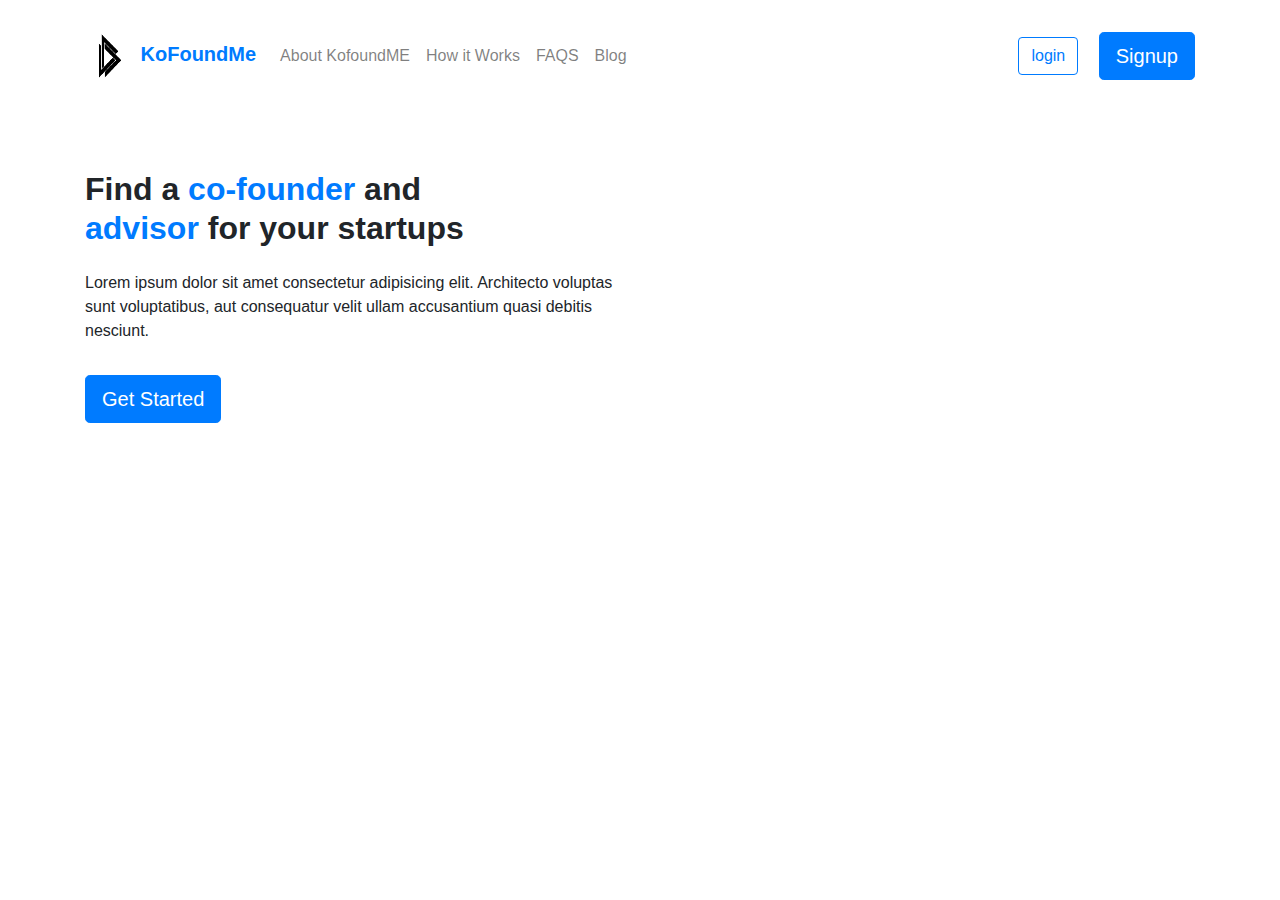
==== index.html @ 96fd498a "first commit landing page" ====
<!DOCTYPE html>
<html lang="en">

<head>
    <meta charset="UTF-8">
    <meta name="viewport" content="width=device-width, initial-scale=1.0">
    <!-- bootstrap -->
    <link rel="stylesheet" href="https://stackpath.bootstrapcdn.com/bootstrap/4.5.2/css/bootstrap.min.css"
        integrity="sha384-JcKb8q3iqJ61gNV9KGb8thSsNjpSL0n8PARn9HuZOnIxN0hoP+VmmDGMN5t9UJ0Z" crossorigin="anonymous">
    <link rel="stylesheet" href="styles.css">
    <title>Document</title>
</head>

<body>
    <header>
        <!-- NAv BAr -->
        <nav class="navbar navbar-expand-lg navbar-light ">
            <div class="container">
                <a class="navbar-brand text-primary font-weight-bolder" href="#">
                    <!-- logo link -->
                    <img src="[data-uri]"
                        width="50" height="50" alt="" loading="lazy"> <span >KoFoundMe</span> </a>




                <!-- <button class="navbar-toggler" type="button" data-toggle="collapse" data-target="#navbarSupportedContent" aria-controls="navbarSupportedContent" aria-expanded="false" aria-label="Toggle navigation">
          !-- <span class="navbar-toggler-icon"></span> 
          <span class="bg-primary">MENU  <i class="fas fa-bars"></i></span>
        </button> -->


                <button
                    class="navbar-toggler navbar-toggler-right text-uppercase font-weight-bold bg-primary text-white rounded"
                    type="button" data-toggle="collapse" data-target="#navbarSupportedContent"
                    aria-controls="navbarSupportedContent" aria-expanded="false" aria-label="Toggle navigation">
                    Menu
                    <i class="fas fa-bars"></i>
                </button>

                <div class="collapse navbar-collapse " id="navbarSupportedContent">
                    <ul class="navbar-nav mr-auto">
                        <li class="nav-item ">
                            <a class="nav-link" href="#">About KofoundME </a>
                            <!-- <span class="sr-only">(current)</span> -->
                        </li>

                        <li class="nav-item">
                            <a class="nav-link" href="#">How it Works</a>
                        </li>

                        <li class="nav-item">
                            <a class="nav-link" href="#">FAQS</a>
                        </li>

                        <li class="nav-item">
                            <a class="nav-link" href="#">Blog</a>
                        </li>

                    </ul>

                    <div class="btn-style ">
                        <button class="btn btn-outline-primary btn-md my-2 my-sm-0 mr-2" type="submit">login</button>

                        <button class="btn  my-2 my-sm-0 btn-lg btn-primary  ml-2" type="submit">Signup</button>

                    </div>

    

                </div>
            </div>
        </nav>

    </header>

<!-- <div>
    <img src="https://encrypted-tbn0.gstatic.com/images?q=tbn%3AANd9GcTXpvKcmVN60llrAlyy8O0SJaYElTU6sZR4gw&usqp=CAU" alt="">
</div> -->

    <!-- END OF NAV BAR -->

    <!-- mainbody -->
    <div class="container-fluid main-body">
        <div class="container">
            <div class="row">
            <div class="main-body-left col-md-6">
                <h2 class="font-weight-bold pb-3">Find a <span class="text-primary">co-founder</span> and  <br> <span class="text-primary"> advisor</span> for your startups</h2>

                <p>
                    Lorem ipsum dolor sit amet consectetur adipisicing elit. Architecto voluptas sunt voluptatibus, aut consequatur velit ullam accusantium quasi debitis nesciunt.
                </p>

                <button class="btn btn-lg btn-primary text-white w-40 my-btn mt-3 mb-3"> <a href="./kofoundme.html">Get
                        Started</a></button>


            </div>

            <div class="main-body-right col-md-6 ">
                <img  src="https://images.pexels.com/photos/1181406/pexels-photo-1181406.jpeg?auto=compress&cs=tinysrgb&dpr=1&w=500"
                    alt="" class="pic-1">

            </div>
            </div>
        </div>
    </div>

</body>


<!-- JS, Popper.js, and jQuery -->
<script src="https://code.jquery.com/jquery-3.5.1.slim.min.js"
    integrity="sha384-DfXdz2htPH0lsSSs5nCTpuj/zy4C+OGpamoFVy38MVBnE+IbbVYUew+OrCXaRkfj" crossorigin="anonymous">
</script>
<script src="https://cdn.jsdelivr.net/npm/popper.js@1.16.1/dist/umd/popper.min.js"
    integrity="sha384-9/reFTGAW83EW2RDu2S0VKaIzap3H66lZH81PoYlFhbGU+6BZp6G7niu735Sk7lN" crossorigin="anonymous">
</script>
<script src="https://stackpath.bootstrapcdn.com/bootstrap/4.5.2/js/bootstrap.min.js"
    integrity="sha384-B4gt1jrGC7Jh4AgTPSdUtOBvfO8shuf57BaghqFfPlYxofvL8/KUEfYiJOMMV+rV" crossorigin="anonymous">
</script>

</html>
---- styles.css ----
/* STYLES */

*{
box-sizing: border-box;
margin: 0;
padding: 0;
}
/*  */

/* LANDING PAGE CSS */

/* NAV BAR */
nav {
    padding-top: 2% !important;
}

.brandname {
    font-weight: bold;
}

/* MAIN BODY */

.main-body {
    margin-top: 6%;
    margin-bottom: 10%;
}


.main-body-right img {
border-radius: 5px;
margin: auto;
width: 100%;
}

 
button a {
    text-decoration: none !important;
    color: white !important;
    
}
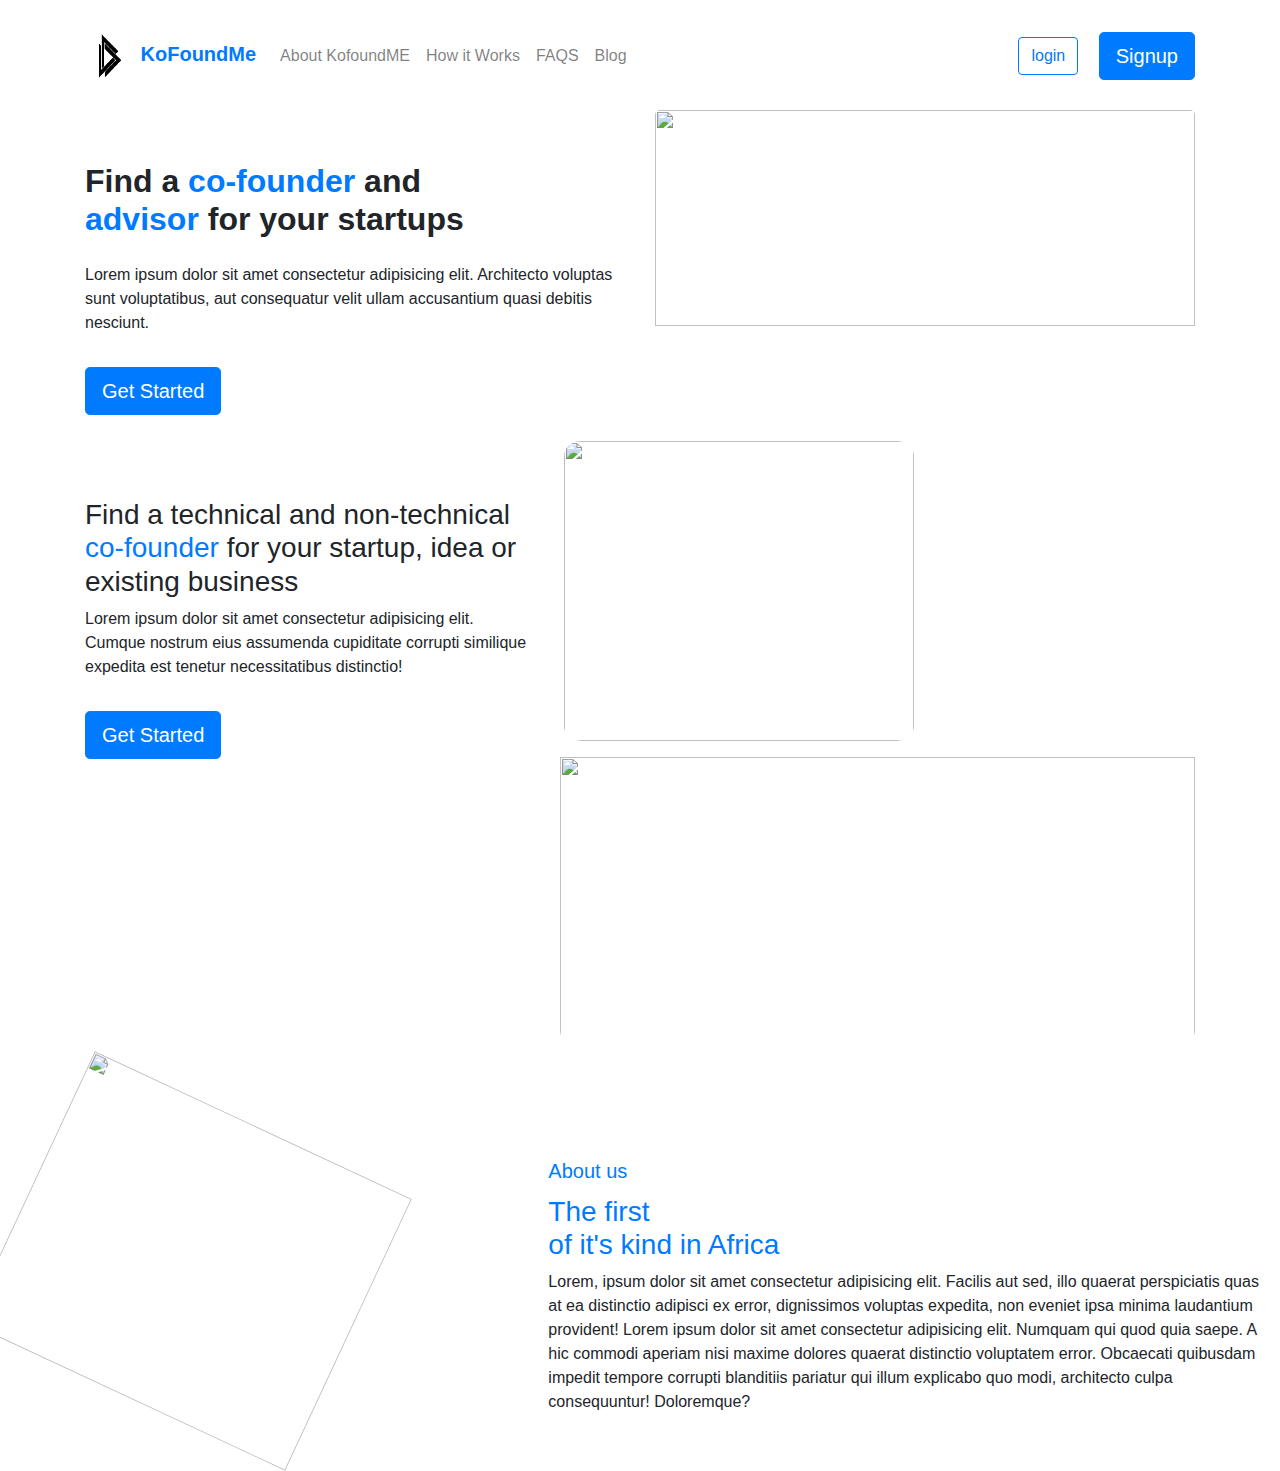
==== commit cea42967: "added a footer aNDADDED MORE CONTENT To the landing page" ====
--- a/index.html
+++ b/index.html
@@ -8,7 +8,7 @@
     <link rel="stylesheet" href="https://stackpath.bootstrapcdn.com/bootstrap/4.5.2/css/bootstrap.min.css"
         integrity="sha384-JcKb8q3iqJ61gNV9KGb8thSsNjpSL0n8PARn9HuZOnIxN0hoP+VmmDGMN5t9UJ0Z" crossorigin="anonymous">
     <link rel="stylesheet" href="styles.css">
-    <title>Document</title>
+    <title>ko-found me</title>
 </head>
 
 <body>
@@ -71,8 +71,10 @@
                 </div>
             </div>
         </nav>
+<!-- end of nav. -->
+    </header>
 
-    </header>
+    <!-- https://www.freepik.com/free-vector/website-creator-concept-illustration_9233826.htm -->
 
 <!-- <div>
     <img src="https://encrypted-tbn0.gstatic.com/images?q=tbn%3AANd9GcTXpvKcmVN60llrAlyy8O0SJaYElTU6sZR4gw&usqp=CAU" alt="">
@@ -98,7 +100,7 @@
             </div>
 
             <div class="main-body-right col-md-6 ">
-                <img  src="https://images.pexels.com/photos/1181406/pexels-photo-1181406.jpeg?auto=compress&cs=tinysrgb&dpr=1&w=500"
+                <img  src="https://image.freepik.com/free-vector/website-creator-concept-illustration_114360-2766.jpg"
                     alt="" class="pic-1">
 
             </div>
@@ -106,7 +108,80 @@
         </div>
     </div>
 
+<!-- continuation -->
+
+<section class="main-page container-fluid">
+    <div class="container">
+        <div class="row">
+            <div class="main-page-left col-md-5 col-sm-12">
+                <h3 class="">
+                    Find a technical and non-technical <br><span class="text-primary">co-founder</span> for your
+                    startup, idea or existing business
+                </h3>
+
+                <p>
+                    Lorem ipsum dolor sit amet consectetur adipisicing elit. Cumque nostrum eius assumenda
+                    cupiditate corrupti similique expedita est tenetur necessitatibus distinctio!
+                </p>
+
+                <button class="btn btn-lg btn-primary text-white w-40 my-btn mt-3 mb-3"> <a
+                        href="./kofoundme.html">Get
+                        Started</a></button>
+            </div>
+
+            <div class="main-page-right col-md-7 col-sm-12  ">
+                <div class="side-pic">
+                    <img class="pict-1"
+                        src="https://t3.ftcdn.net/jpg/03/35/52/20/240_F_335522089_IRQYUQQSox6yd3lszLpvC5RHlZ9fQyBZ.jpg"
+                        alt="">
+                    <img class="pict-2"
+                        src="https://img.freepik.com/free-vector/multitasking-concept-illustration-character_23-2148403716.jpg?size=626&ext=jpg&ga=GA1.2.1916423550.1592479350"
+                        alt="">
+                </div>
+                <div class="clr"></div>
+                <div>
+                    <img class="final-img pt-3"
+                        src="https://image.freepik.com/free-vector/business-idea-concept-with-people_52683-28609.jpg"
+                        alt="">
+                </div>
+            </div>
+        </div>
+    </div>
+    </div>
+    </div>
+</section>
+
+
+
+
+
+<div class="container-fluid push">
+    <div class="row">
+        <div class="col-md-5 ">
+            <img class="picture"
+                src="https://img.freepik.com/free-vector/people-using-online-apps-set_74855-4457.jpg?size=626&ext=jpg&ga=GA1.2.1916423550.1592479350">
+        </div>
+        <div class="col-md-7 ">
+            <h5 class="text-primary pt-5 ">
+                About us
+            </h5>
+
+            <h3 class="text-primary pt-1">
+                The first <br> of it's kind in Africa
+            </h3>
+
+            <p>
+                Lorem, ipsum dolor sit amet consectetur adipisicing elit. Facilis aut sed, illo quaerat perspiciatis
+                quas at ea distinctio adipisci ex error, dignissimos voluptas expedita, non eveniet ipsa minima
+                laudantium provident! Lorem ipsum dolor sit amet consectetur adipisicing elit. Numquam qui quod quia saepe. A hic commodi aperiam nisi maxime dolores quaerat distinctio voluptatem error. Obcaecati quibusdam impedit tempore corrupti blanditiis pariatur qui illum explicabo quo modi, architecto culpa consequuntur! Doloremque?
+            </p>
+        </div>
+    </div>
+</div>
+
 </body>
+
+<!-- https://images.pexels.com/photos/1181406/pexels-photo-1181406.jpeg?auto=compress&cs=tinysrgb&dpr=1&w=500 -->
 
 
 <!-- JS, Popper.js, and jQuery -->
--- a/styles.css
+++ b/styles.css
@@ -1,10 +1,17 @@
 /* STYLES */
 
-*{
-box-sizing: border-box;
-margin: 0;
-padding: 0;
+* {
+    box-sizing: border-box;
+    margin: 0;
+    padding: 0;
 }
+
+
+
+/* .container-fluid {
+    padding: 3% 3% 7%;
+}  */
+
 /*  */
 
 /* LANDING PAGE CSS */
@@ -20,21 +27,108 @@
 
 /* MAIN BODY */
 
+.pic-1 {
+    height: 80%;
+    padding-top: 0;
+}
+
 .main-body {
+
+    margin-bottom: 10px;
+}
+
+.main-body-left {
     margin-top: 6%;
-    margin-bottom: 10%;
+}
+
+.main-body-right img {
+    border-radius: 5px;
+    margin: auto;
+    width: 100%;
+    margin-top: 3%;
 }
 
 
-.main-body-right img {
-border-radius: 5px;
-margin: auto;
-width: 100%;
-}
-
- 
 button a {
     text-decoration: none !important;
     color: white !important;
+
+}
+
+
+/* SECOND PAGE */
+/* MAIN PAGE */
+
+.main-page {
+    margin-bottom: 70px;
+}
+
+.main-page-left {
+    margin-top: 5%;
+    margin-left: 0;
+}
+
+.mainpage-right {
+    margin-top: 2%;
+    margin-right: 0;
+    width: 100%;
+}
+
+
+.pict-1 {
+    width: 250px;
+    border-radius: 5px;
     
-}+}
+
+.pict-2 {
+    width: 350px;
+    height: 300px;
+    border-radius: 5%;
+
+}
+
+.final-img {
+    width: 100%;
+    border-radius: 10px;
+    height: 300px;
+}
+
+
+/* .push {
+    pa
+} */
+
+.picture {
+    width: 350px;
+    height: 300px;
+     transform: rotate(25deg); 
+    
+}
+
+
+/* m0bile query */
+
+ @media only screen and (max-width: 568px) {
+    .pict-1 {
+        padding-top: 10%;
+        width: 45%;
+        float: left;
+    }
+
+    .pict-2 {
+        width: 45%;
+        height: 200px;
+        float: right;
+    }
+
+    .clr {
+        clear: both;
+    }
+
+    .picture {
+        width: 80%;
+    }
+} 
+
+
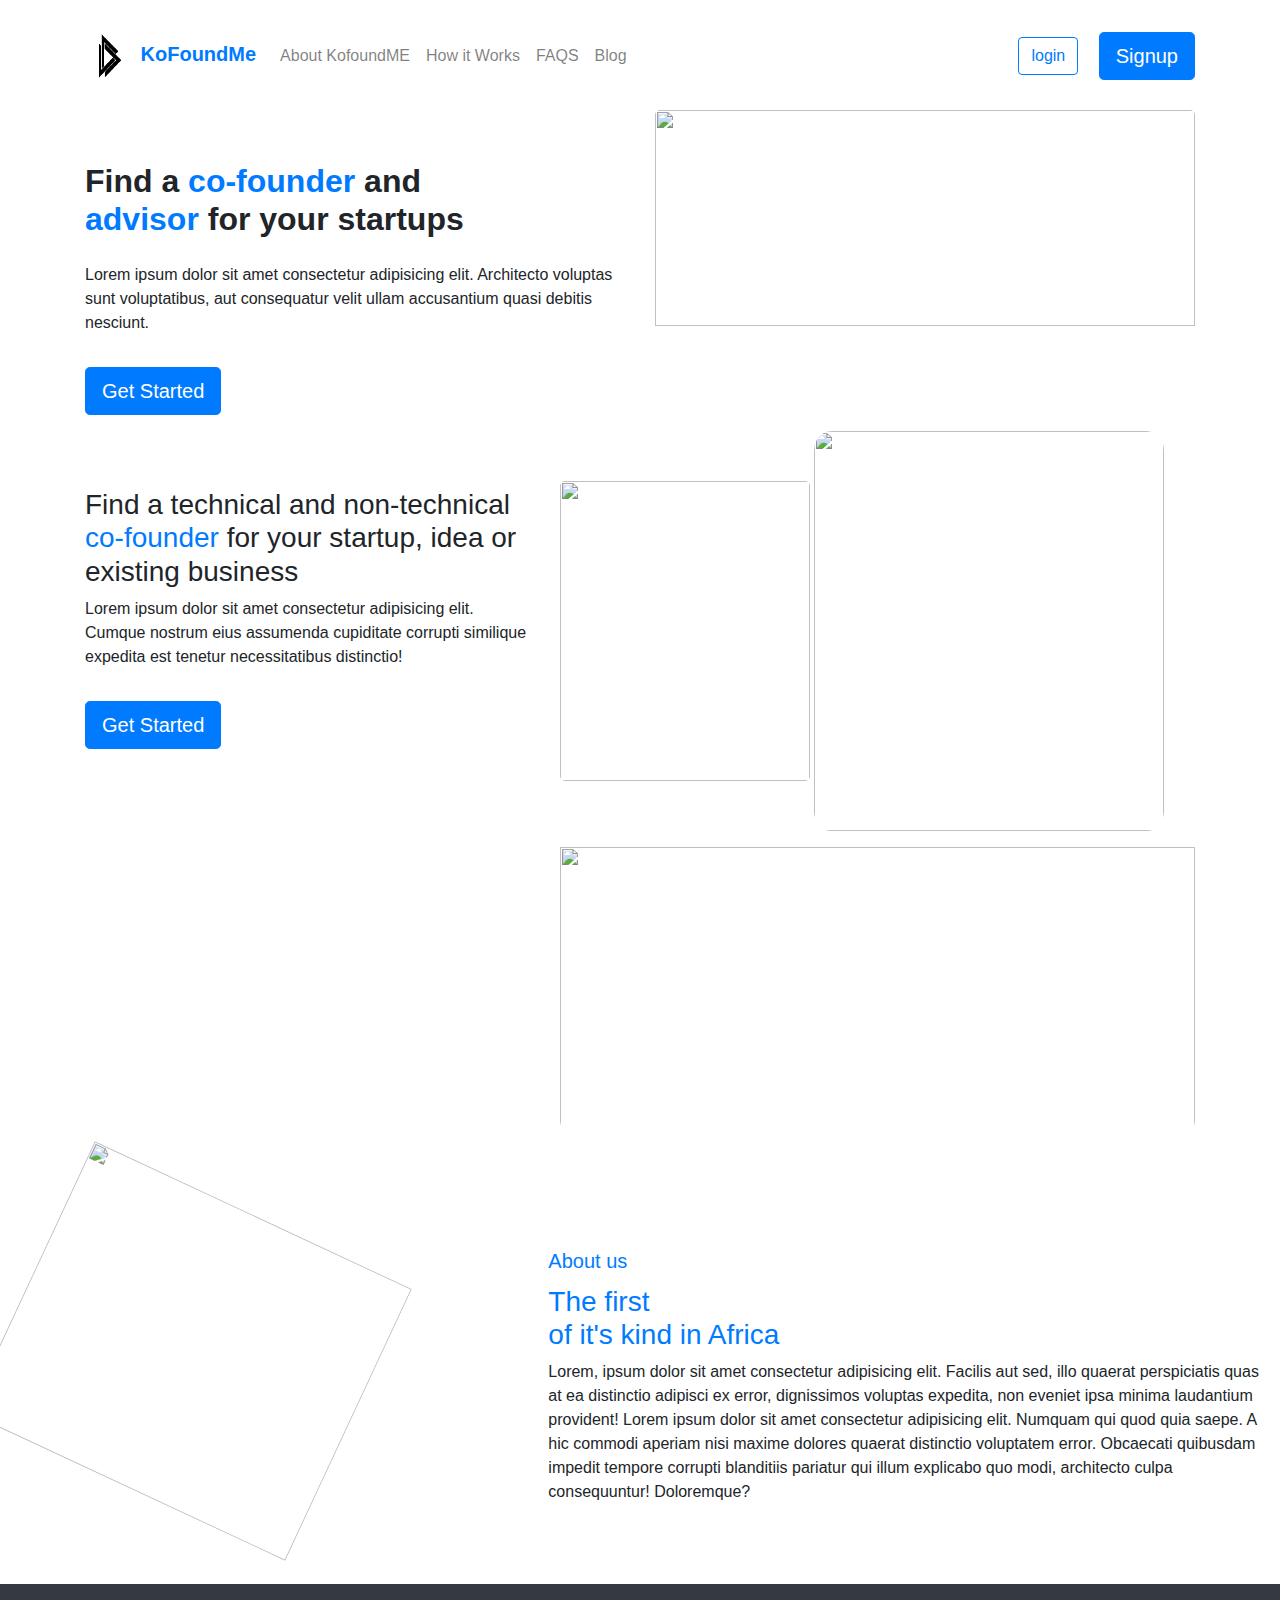
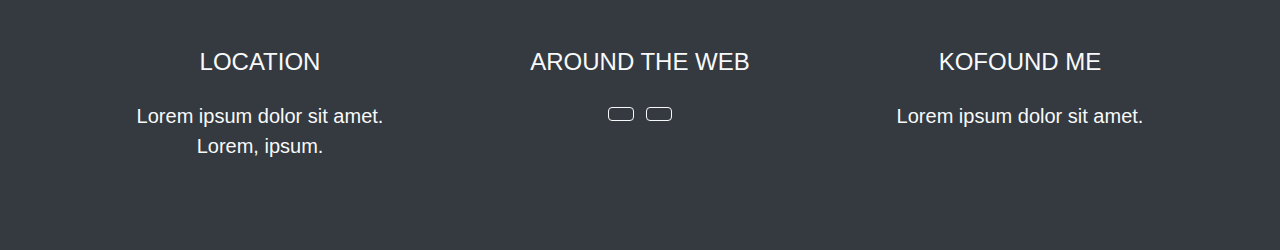
==== commit c647d2e0: "updated the pages" ====
--- a/index.html
+++ b/index.html
@@ -110,6 +110,8 @@
 
 <!-- continuation -->
 
+<main>
+
 <section class="main-page container-fluid">
     <div class="container">
         <div class="row">
@@ -131,12 +133,15 @@
 
             <div class="main-page-right col-md-7 col-sm-12  ">
                 <div class="side-pic">
+
                     <img class="pict-1"
+                    src="https://img.freepik.com/free-vector/multitasking-concept-illustration-character_23-2148403716.jpg?size=626&ext=jpg&ga=GA1.2.1916423550.1592479350"
+                    alt="">
+
+                    <img class="pict-2"
                         src="https://t3.ftcdn.net/jpg/03/35/52/20/240_F_335522089_IRQYUQQSox6yd3lszLpvC5RHlZ9fQyBZ.jpg"
                         alt="">
-                    <img class="pict-2"
-                        src="https://img.freepik.com/free-vector/multitasking-concept-illustration-character_23-2148403716.jpg?size=626&ext=jpg&ga=GA1.2.1916423550.1592479350"
-                        alt="">
+
                 </div>
                 <div class="clr"></div>
                 <div>
@@ -178,6 +183,60 @@
         </div>
     </div>
 </div>
+
+</main>
+
+ <!-- Footer-->
+    <footer class="footer text-center bg-dark text-light ">
+        <div class="container">
+            <div class="row">
+                <!-- Footer Location-->
+                <div class="col-lg-4 mb-5 mb-lg-0">
+                    <h4 class="text-uppercase mb-4">Location</h4>
+                    <p class="lead mb-0">
+                        Lorem ipsum dolor sit amet.
+                        <br />
+                        Lorem, ipsum.
+                    </p>
+
+                </div>
+                <!-- Footer Social Icons-->
+                <div class="col-lg-4 mb-5 mb-lg-0">
+                    <h4 class="text-uppercase mb-4">Around the Web</h4>
+                    <a class="btn btn-outline-light btn-social mx-1"
+                        href="#" target="_blank"><i
+                            class="fab fa-fw fa-facebook-f"></i></a>
+                    <a class="btn btn-outline-light btn-social mx-1"
+                        href="#" target="_blank"><i
+                            class="fab fa-fw fa-instagram"></i></a>
+                    <a class="#" href="mailto:s.u.global.investment@gmail.com"
+                        target="_blank"> <i class=" social-icon fas fa-envelope"> </i></a>
+                    <!-- <a class="btn btn-outline-light btn-social mx-1" href="#!"><i
+                            class="fab fa-fw fa-linkedin-in"></i></a>
+                    <a class="btn btn-outline-light btn-social mx-1" href="#!"><i class="fab fa-fw fa-dribbble"></i></a> -->
+                </div>
+                <!-- Footer About Text-->
+                <div class="col-lg-4">
+                    <h4 class="text-uppercase mb-4"> Kofound Me</h4>
+                    <p class="lead mb-0">
+                        Lorem ipsum dolor sit amet.
+                    </p>
+                </div>
+            </div>
+
+            <!-- 
+            <div class=" p-5 text-center">
+
+                <a href="#" target="_blank"> <span class="small-text p-2">Privacy Policy</span>
+                </a>
+                <a href="#" target="_blank"> <span class="small-text p-2">
+                        Terms Of Service
+                    </span>
+            </div> -->
+
+        </div>
+    </footer>
+
 
 </body>
 
--- a/styles.css
+++ b/styles.css
@@ -34,7 +34,7 @@
 
 .main-body {
 
-    margin-bottom: 10px;
+    margin-bottom: 0px;
 }
 
 .main-body-left {
@@ -43,7 +43,7 @@
 
 .main-body-right img {
     border-radius: 5px;
-    margin: auto;
+    margin-bottom:auto;
     width: 100%;
     margin-top: 3%;
 }
@@ -69,7 +69,7 @@
 }
 
 .mainpage-right {
-    margin-top: 2%;
+    margin-top: 0;
     margin-right: 0;
     width: 100%;
 }
@@ -77,13 +77,14 @@
 
 .pict-1 {
     width: 250px;
+    height: 300px;
     border-radius: 5px;
     
 }
 
 .pict-2 {
     width: 350px;
-    height: 300px;
+    height: 400px;
     border-radius: 5%;
 
 }
@@ -104,6 +105,13 @@
     height: 300px;
      transform: rotate(25deg); 
     
+}
+
+
+footer {
+    margin-top: 5%;
+    padding-top: 5%;
+    padding-bottom: 7%;
 }
 
 
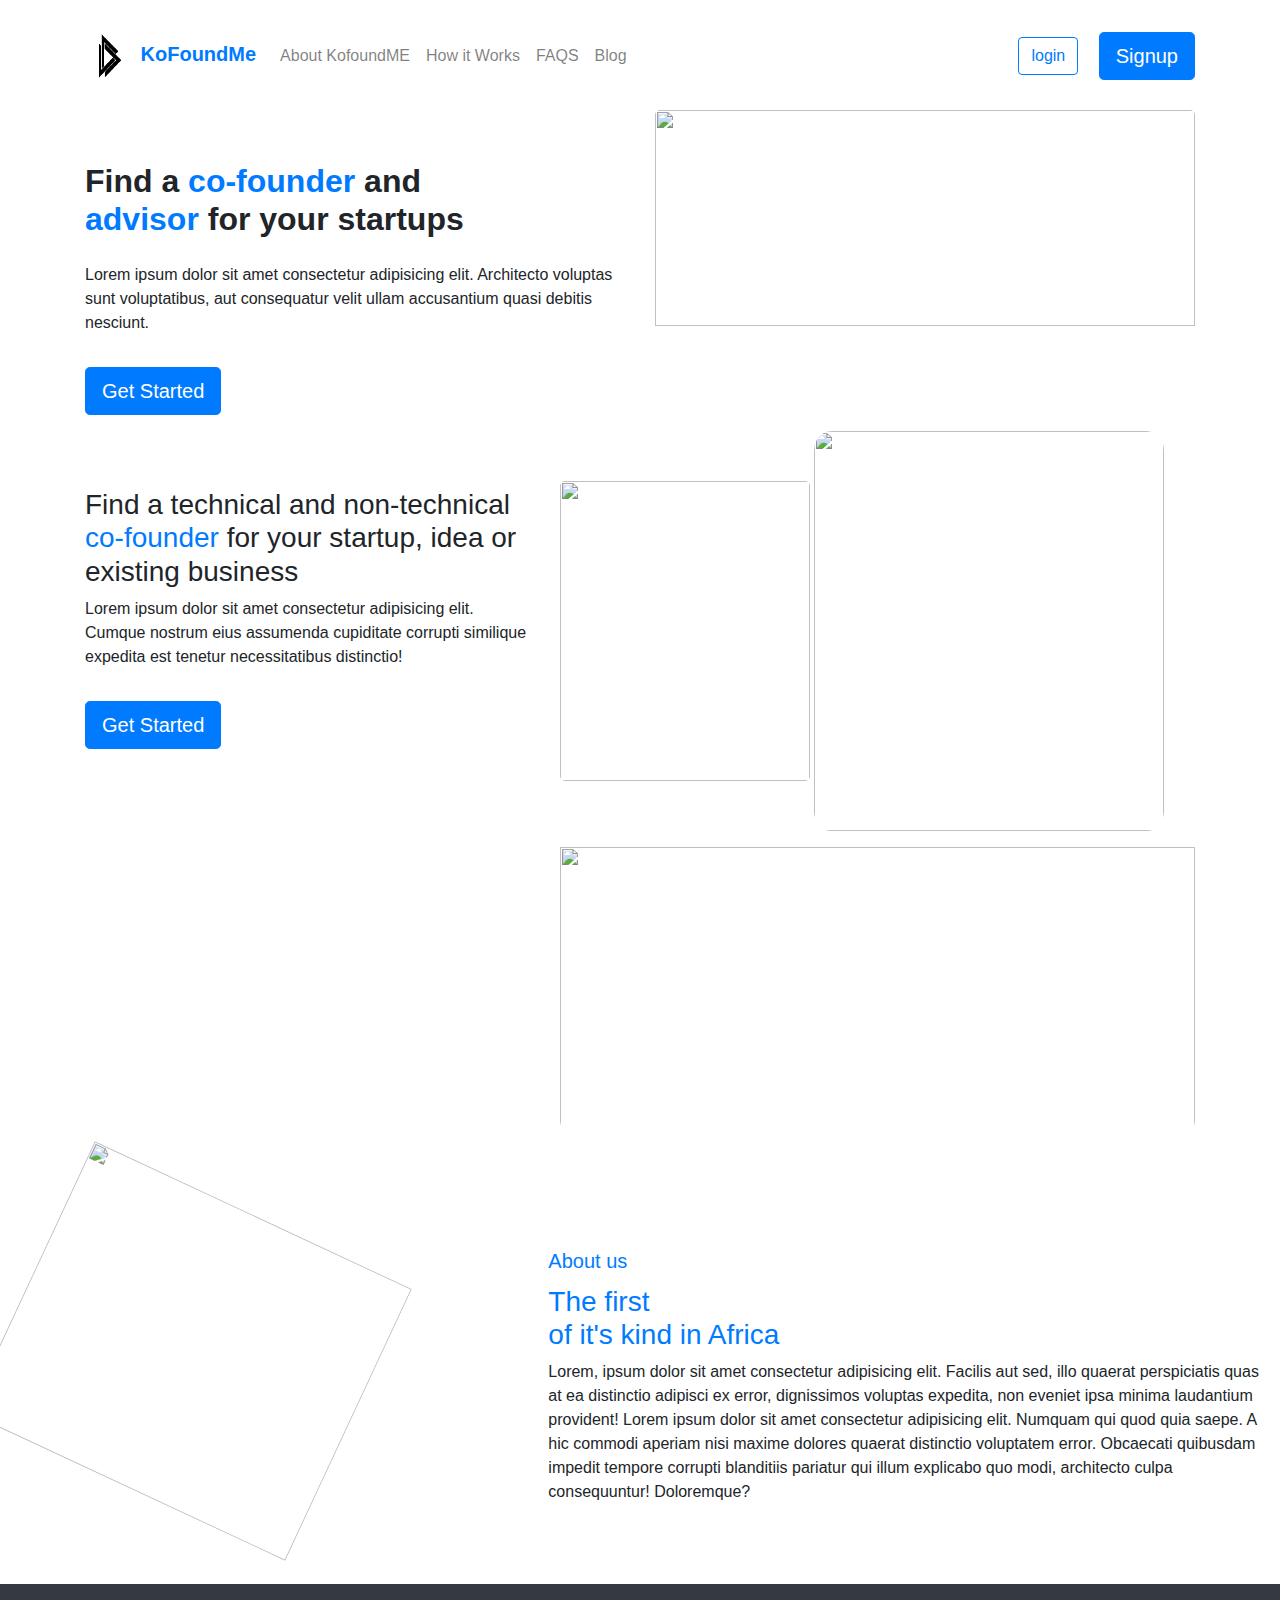
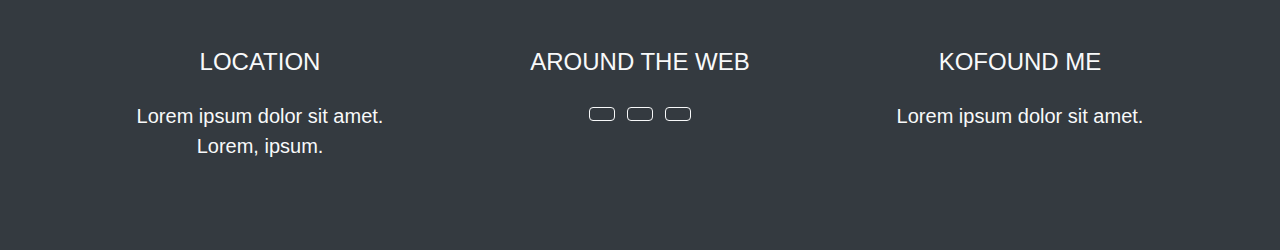
==== commit 572834e0: "added font awesome icons" ====
--- a/index.html
+++ b/index.html
@@ -4,6 +4,9 @@
 <head>
     <meta charset="UTF-8">
     <meta name="viewport" content="width=device-width, initial-scale=1.0">
+
+        <!-- Font Awesome icons (free version)-->
+        <script src="https://use.fontawesome.com/releases/v5.13.0/js/all.js" crossorigin="anonymous"></script>
     <!-- bootstrap -->
     <link rel="stylesheet" href="https://stackpath.bootstrapcdn.com/bootstrap/4.5.2/css/bootstrap.min.css"
         integrity="sha384-JcKb8q3iqJ61gNV9KGb8thSsNjpSL0n8PARn9HuZOnIxN0hoP+VmmDGMN5t9UJ0Z" crossorigin="anonymous">
@@ -203,14 +206,12 @@
                 <!-- Footer Social Icons-->
                 <div class="col-lg-4 mb-5 mb-lg-0">
                     <h4 class="text-uppercase mb-4">Around the Web</h4>
+                    <a class="btn btn-outline-light btn-social mx-1 fa-3x"
+                        href="#" target="_blank"><i class="fab fa-fw fa-facebook-f"></i></a>
                     <a class="btn btn-outline-light btn-social mx-1"
-                        href="#" target="_blank"><i
-                            class="fab fa-fw fa-facebook-f"></i></a>
-                    <a class="btn btn-outline-light btn-social mx-1"
-                        href="#" target="_blank"><i
-                            class="fab fa-fw fa-instagram"></i></a>
-                    <a class="#" href="mailto:s.u.global.investment@gmail.com"
-                        target="_blank"> <i class=" social-icon fas fa-envelope"> </i></a>
+                        href="#" target="_blank"><i class="fab fa-fw fa-instagram"></i></a>
+                    <a class="btn btn-outline-light btn-social mx-1" href="#"
+                        target="_blank"> <i class=" social-icon fas fa-fw  fa-envelope"> </i></a>
                     <!-- <a class="btn btn-outline-light btn-social mx-1" href="#!"><i
                             class="fab fa-fw fa-linkedin-in"></i></a>
                     <a class="btn btn-outline-light btn-social mx-1" href="#!"><i class="fab fa-fw fa-dribbble"></i></a> -->
